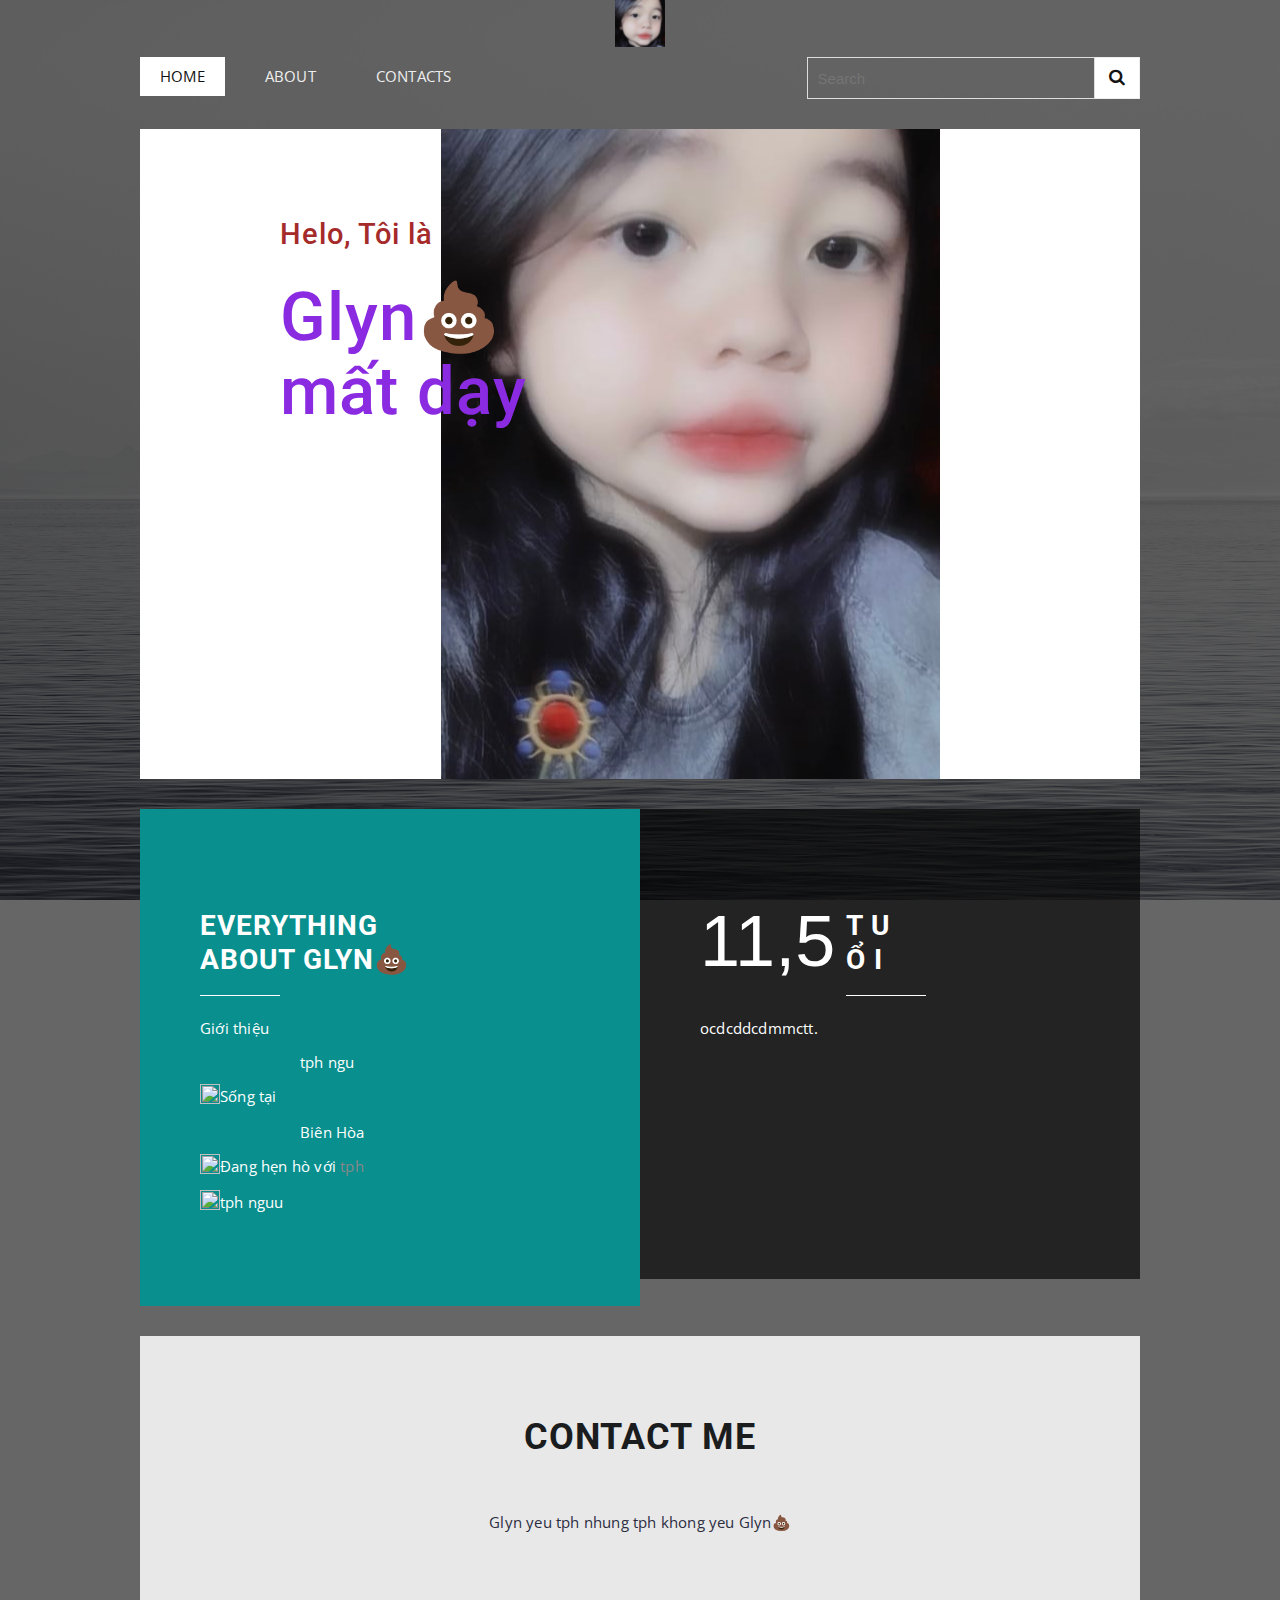
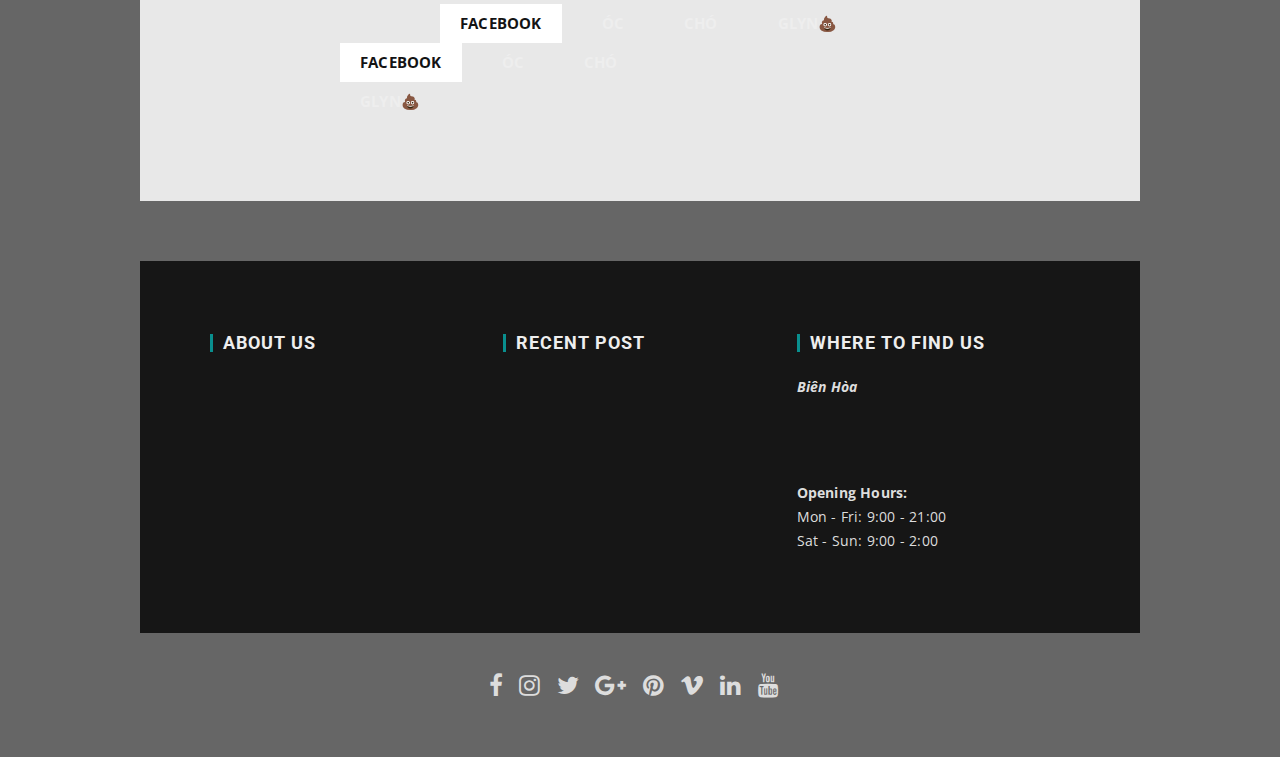
==== index.html @ 95c2eee0 "push" ====
<!DOCTYPE html>
<!--[if lt IE 7 ]><html class="ie ie6" lang="en"> <![endif]-->
<!--[if IE 7 ]><html class="ie ie7" lang="en"> <![endif]-->
<!--[if IE 8 ]><html class="ie ie8" lang="en"> <![endif]-->
<!--[if (gte IE 9)|!(IE)]><!--><html lang="en"> <!--<![endif]-->
<head>

    <!-- Basic Page Needs
  ================================================== -->
	<meta charset="utf-8">
	<title>Glyn💩</title>
	<meta name="description" content="Free Responsive Html5 Css3 Templates | Zerotheme.com">
	<meta name="author" content="https://www.zerotheme.com">
	
    <!-- Mobile Specific Metas
	================================================== -->
	<meta name="viewport" content="width=device-width, initial-scale=1, maximum-scale=1">
    
    <!-- CSS
	================================================== -->
  	<link rel="stylesheet" href="css/zerogrid.css">
	<link rel="stylesheet" href="css/style.css">
	
	<!-- Custom Fonts -->
    <link href="font-awesome/css/font-awesome.min.css" rel="stylesheet" type="text/css">
	
	
	<link rel="stylesheet" href="css/menu.css">
	<script src="js/jquery1111.min.js" type="text/javascript"></script>
	<script src="js/script.js"></script>
	
	<!-- Owl Carousel Assets -->
    <link href="owl-carousel/owl.carousel.css" rel="stylesheet">
	
	<!--[if lt IE 8]>
       <div style=' clear: both; text-align:center; position: relative;'>
         <a href="http://windows.microsoft.com/en-US/internet-explorer/Items/ie/home?ocid=ie6_countdown_bannercode">
           <img src="http://storage.ie6countdown.com/assets/100/images/banners/warning_bar_0000_us.jpg" border="0" height="42" width="820" alt="You are using an outdated browser. For a faster, safer browsing experience, upgrade for free today." />
        </a>
      </div>
    <![endif]-->
    <!--[if lt IE 9]>
		<script src="js/html5.js"></script>
		<script src="js/css3-mediaqueries.js"></script>
	<![endif]-->
	
</head>

<body>
	<div class="wrap-body">
		
		<header class="main-header">
			<div class="zerogrid">
				<div class="t-center">
					<a class="site-branding" href="index.html">
						<img src="images/GLYNLOGO.png" width="50px"/>	
					</a><!-- .site-branding -->
				</div>
				<div class="row">
					<div class="col-2-3">
						<!-- Menu-main -->
						<div id='cssmenu'>
							<ul>
							   <li class="active"><a href='index.html'><span>Home</span></a></li>
							   <li><a href='#aboutglyn'><span>About</span></a></li>
							   <li class='last'><a href='#contactglyn'><span>Contacts</span></a></li>
							</ul>
						</div>
					</div>
					<div class="col-1-3">
						<div class="top-search">
							<form id="form-container" action="">
								<!--<input type="submit" id="searchsubmit" value="" />-->
								<a class="search-submit-button" href="javascript:void(0)">
									<i class="fa fa-search"></i>
								</a>
								<div id="searchtext">
									<input type="text" id="s" name="s" placeholder="Search">
								</div>
							</form>
						</div>
					</div>
				</div>
			</div>
		</header>
		
		<!--////////////////////////////////////Container-->
		<section id="container">
			<div class="wrap-container zerogrid">
				<!-----------------content-box-1-------------------->
				<section class="content-box box-1 box-image-1">
					<div class="row wrap-box"><!--Start Box-->
						<div class="col-1-2">
							<div class="box-text">
								<h1 style="color: blueviolet;"><span style="color: brown;font-weight: 500;">Helo, Tôi là</span>Glyn💩<br>mất dạy</h1>
							</div>
						</div>
						<div class="col-1-2">
							
						</div>
					</div>
				</section>
				
				<!-----------------content-box-2-------------------->
				<section class="content-box box-2" id="aboutglyn">
					<div class="row wrap-box"><!--Start Box-->
						<div class="col-1-2">
							<div class="box-text bg-2">
								<div class="heading">
									<h2>Everything<br> About Glyn💩</h2>
								</div>
								<div class="content">
									<p>Giới thiệu
										<p style="margin-left: 100px;">tph ngu</p>
										<p><img class="hu5pjgll cwsop09l" src="https://static.xx.fbcdn.net/rsrc.php/v3/yG/r/1sW88456A0B.png" alt="" height="20" width="20">Sống tại <p style="margin-left: 100px;">Biên Hòa</p></p>
										<p><img class="hu5pjgll cwsop09l" src="https://static.xx.fbcdn.net/rsrc.php/v3/yq/r/S0aTxIHuoYO.png" alt="" height="20" width="20">Đang hẹn hò với <a href="https://www.facebook.com/lanhphonghan">tph</a></p>
										<p><img class="hu5pjgll cwsop09l" src="https://static.xx.fbcdn.net/rsrc.php/v3/yF/r/BiEKq6ML5dn.png" alt="" height="20" width="20">tph nguu</p></p>
								</div>
							</div>
						</div>
						<div class="col-1-2">
							<div class="box-text bg-3">
								<div class="heading">
									<span class="prefix">11,5</span>
									<h2>T u<br>ổ i</h2>
								</div>
								<div class="content">
									<p>ocdcddcdmmctt.</p>
								</div>
							</div>
						</div>
					</div>
				</section>
				
				
				
				<!-----------------content-box-5-------------------->
				<section class="content-box box-5" id="contactglyn">
					<div class="row wrap-box"><!--Start Box-->
						<div class="col-full">
							<div class="box-text bg-4">
								<div class="heading">
									<h2>Contact Me</h2>

								</div>
								<div class="content">
									<p>Glyn yeu tph nhung tph khong yeu Glyn💩</p>
									<div class="subscribe-form">
										<form name="form1" id="subs_form" method="post" action="contact.php">
											<label class="row">
												<div class="col-3-3">
													<div class="wrap-col" id="cssmenu1">
														<ul><li></li></ul>
													</div>
												</div>
												<div id='cssmenu' style="margin-left: 100px;">
													<ul>
													   <li class="active"><a href="https://www.facebook.com/gialinn2302" ><span>facebook</span></a></li>
													   <li><a href="https://www.facebook.com/gialinn2302" ><span>óc</span></a></li>
													   <li><a href="https://www.facebook.com/gialinn2302" ><span>chó</span></a></li>
													   <li class='last'><a href="https://www.facebook.com/gialinn2302" ><span>Glyn💩</span></a></li>
													</ul>
												</div>
												<div class="col-2-3">
													<!-- Menu-main -->
													<div id="cssmenu"><div id="menu-button">dí vào</div>
													<ul>
														<li class="active"><a href="https://www.facebook.com/gialinn2302" ><span>facebook</span></a></li>
														<li><a href="https://www.facebook.com/gialinn2302" ><span>óc</span></a></li>
														<li><a href="https://www.facebook.com/gialinn2302" ><span>chó</span></a></li>
														<li class='last'><a href="https://www.facebook.com/gialinn2302" ><span>Glyn💩</span></a></li>
													 </ul>
													</div>
												</div>
											</label>
										</form>
									</div>
								</div>
							</div>
						</div>
					</div>
				</section>
			</div>
		</section>
		
		<!--////////////////////////////////////Footer-->
		<footer>
			<div class="zerogrid">
				<div class="wrap-footer">
					<div class="row">
						<div class="col-1-3 col-footer-1">
							<div class="wrap-col">
								<h3 class="widget-title">About Us</h3>
								
							</div>
						</div>
						<div class="col-1-3 col-footer-2">
							<div class="wrap-col">
								<h3 class="widget-title">Recent Post</h3>
								
							</div>
						</div>
						<div class="col-1-3 col-footer-3">
							<div class="wrap-col">
								<h3 class="widget-title">Where to Find Us</h3>
								<div class="row">
									<address>
										<strong>Biên Hòa</strong>
										<br>
										
										<br>
										
										<br>
										
									</address><br>
									<p>
										<strong>Opening Hours:</strong>
										<br>
										Mon - Fri: 9:00 - 21:00
										<br>
										Sat - Sun: 9:00 - 2:00
									</p>
								</div>
							</div>
						</div>
					</div>
				</div>
				<div class="bottom-footer">
					<div class="bottom-social">
						<a href="#"><i class="fa fa-facebook"></i></a>
						<a href="#"><i class="fa fa-instagram"></i></a>
						<a href="#"><i class="fa fa-twitter"></i></a>
						<a href="#"><i class="fa fa-google-plus"></i></a>
						<a href="#"><i class="fa fa-pinterest"></i></a>
						<a href="#"><i class="fa fa-vimeo"></i></a>
						<a href="#"><i class="fa fa-linkedin"></i></a>
						<a href="#"><i class="fa fa-youtube"></i></a>
					</div>
					<div class="copyright">
						
					</div>
				</div>
			</div>
		</footer>
		
	</div>
</body>
</html>
---- css/zerogrid.css ----
/*
Zerotheme.com | Free Html5 Responsive Templates
Zerogrid - A Single Grid System for Responsive Design
Author: Kimmy
Version : 3.0
Author URI: https://www.zerotheme.com/
*/
/* -------------------------------------------- */
/* ------------------Grid System--------------- */ 
.zerogrid{ width: 1000px; position: relative; margin: 0 auto; padding: 0px;}
.zerogrid:after { content: "\0020"; display: block; height: 0; clear: both; visibility: hidden; }

.zerogrid .f-right{float: right!important;}
.zerogrid .f-left{float: left!important;}

.zerogrid .row{}
.zerogrid .row:before,.row:after { content: '\0020'; display: block; overflow: hidden; visibility: hidden; width: 0; height: 0; }
.zerogrid .row:after{clear: both; }
.zerogrid .row{zoom: 1;}

.zerogrid .wrap-col{margin:10px;}

.zerogrid .col-1-2, .zerogrid .col-1-3, .zerogrid .col-2-3, .zerogrid .col-1-4, .zerogrid .col-2-4, .zerogrid .col-3-4, .zerogrid .col-1-5, .zerogrid .col-2-5, .zerogrid .col-3-5, .zerogrid .col-4-5, .zerogrid .col-1-6, .zerogrid .col-2-6, .zerogrid .col-3-6, .zerogrid .col-4-6, .zerogrid .col-5-6{float:left; display: inline-block;}

.zerogrid .col-full{width:100%;}

.zerogrid .col-1-2,.zerogrid .col-1-2-fixed{width:50%;}
.zerogrid .offset-1-2{margin-left: 50%;}

.zerogrid .col-1-3,.zerogrid .col-1-3-fixed{width:33.33%;}
.zerogrid .col-2-3,.zerogrid .col-2-3-fixed{width:66.66%;}
.zerogrid .offset-1-3{margin-left: 33.33%;}
.zerogrid .offset-2-3{margin-left: 66.66%;}

.zerogrid .col-1-4,.zerogrid .col-1-4-fixed{width:25%;}
.zerogrid .col-2-4,.zerogrid .col-2-4-fixed{width:50%;}
.zerogrid .col-3-4,.zerogrid .col-3-4-fixed{width:75%;}
.zerogrid .offset-1-4{margin-left: 25%;}
.zerogrid .offset-2-4{margin-left: 50%;}
.zerogrid .offset-3-4{margin-left: 75%;}

.zerogrid .col-1-5,.zerogrid .col-1-5-fixed{width:20%;}
.zerogrid .col-2-5,.zerogrid .col-2-5-fixed{width:40%;}
.zerogrid .col-3-5,.zerogrid .col-3-5-fixed{width:60%;}
.zerogrid .col-4-5,.zerogrid .col-4-5-fixed{width:80%;}
.zerogrid .offset-1-5{margin-left: 20%;}
.zerogrid .offset-2-5{margin-left: 40%;}
.zerogrid .offset-3-5{margin-left: 60%;}
.zerogrid .offset-4-5{margin-left: 80%;}

.zerogrid .col-1-6,.zerogrid .col-1-6-fixed{width:16.66%;}
.zerogrid .col-2-6,.zerogrid .col-2-6-fixed{width:33.33%;}
.zerogrid .col-3-6,.zerogrid .col-3-6-fixed{width:50%;}
.zerogrid .col-4-6,.zerogrid .col-4-6-fixed{width:66.66%;}
.zerogrid .col-5-6,.zerogrid .col-5-6-fixed{width:83.33%;}
.zerogrid .offset-1-6{margin-left: 16.66%;}
.zerogrid .offset-2-6{margin-left: 33.33%;}
.zerogrid .offset-3-6{margin-left: 50%;}
.zerogrid .offset-4-6{margin-left: 66.66%;}
.zerogrid .offset-5-6{margin-left: 83.33%;}

@media only screen and (min-width: 960px) and (max-width: 1199px) {
	.zerogrid{width:960px;}
}

@media only screen and (min-width: 768px) and (max-width: 959px) {
	.zerogrid{width:768px;}
}

@media only screen and (max-width: 767px) {
	.zerogrid, .zerogrid .col-1-2, .zerogrid .col-1-3, .zerogrid .col-2-3, .zerogrid .col-1-4, .zerogrid .col-2-4, .zerogrid .col-3-4, .zerogrid .col-1-5, .zerogrid .col-2-5, .zerogrid .col-3-5, .zerogrid .col-4-5, .zerogrid .col-1-6, .zerogrid .col-2-6, .zerogrid .col-3-6, .zerogrid .col-4-6, .zerogrid .col-5-6{width:100%;}
	
	.zerogrid .offset-1-2, .zerogrid .offset-1-3, .zerogrid .offset-2-3, .zerogrid .offset-1-4, .zerogrid .offset-2-4, .zerogrid .offset-3-4, .zerogrid .offset-1-5, .zerogrid .offset-2-5, .zerogrid .offset-3-5, .zerogrid .offset-4-5, .zerogrid .offset-1-6, .zerogrid .offset-2-6, .zerogrid .offset-3-6, .zerogrid .offset-4-6, .zerogrid .offset-5-6{margin-left:0;}
}
---- css/style.css ----
/*
Zerotheme.com | Free Html5 Responsive Templates
Author URI: https://www.zerotheme.com/
*/

@import url('https://fonts.googleapis.com/css?family=Open+Sans');
@import url('https://fonts.googleapis.com/css?family=Roboto:300,400,500,700');
@import url('https://fonts.googleapis.com/css?family=Montserrat');
/* ---------------------------------------------------------------------------- */
/* ------------------------------------Reset----------------------------------- */
/* ---------------------------------------------------------------------------- */
a,abbr,acronym,address,applet,article,aside,audio,b,blockquote,big,body,center,canvas,caption,cite,code,command,datalist,dd,del,details,dfn,dl,div,dt,em,embed,fieldset,figcaption,figure,font,footer,form,h1,h2,h3,h4,h5,h6,header,hgroup,html,i,iframe,img,ins,kbd,keygen,label,legend,li,meter,nav,object,ol,output,p,pre,progress,q,s,samp,section,small,span,source,strike,strong,sub,sup,table,tbody,tfoot,thead,th,tr,tdvideo,tt,u,ul,var{background:transparent;border:0 none;font-size:100%;margin:0;padding:0;border:0;outline:0;vertical-align:top;}ol, ul {list-style:none;}blockquote, q {quotes:none;}table, table td {padding:0;border:none;border-collapse:collapse;}img {vertical-align:top;}embed {vertical-align:top;}
article, aside, audio, canvas, command, datalist, details, embed, figcaption, figure, footer, header, hgroup, keygen, meter, nav, output, progress, section, source, video {display:block;}
mark, rp, rt, ruby, summary, time {display:inline;}
input, textarea {border:0; padding:0; margin:0; outline: 0;}
iframe {border:0; margin:0; padding:0;}
input, textarea, select {margin:0; padding:0px;}


/* ---------------------------------------------------------------------------- */
/* ---------------------------------------------------------------------------- */
/* ---------------------------------------------------------------------------- */
* {
  -webkit-box-sizing: border-box;
     -moz-box-sizing: border-box;
          box-sizing: border-box;
}

/* ---------------------------------------------------------------------------- */
/* ---------------------------------------------------------------------------- */
/* ---------------------------------------------------------------------------- */

html { -webkit-text-size-adjust: none;}
.video embed,.video object,.video iframe { width: 100%;  height: auto;}
img{max-width:100%;	height: auto;width: auto\9; /* ie8 */}

a{color: #888;text-decoration: none;-webkit-transition: all .2s ease-in-out;-moz-transition: all .2s ease-in-out;transition: all .2s ease-in-out;}
a:hover {color: #131313; text-decoration: none;}

h1, h2 	{font-size: 25px;line-height: 30px;}
h3, h4	{font-size: 20px;line-height: 20px;}
h5, h6	{font-size: 16px;line-height: 16px;}
h1,h2,h3,h4,h5,h6 {letter-spacing: 1px;line-height: 1.2;font-family: 'Roboto', sans-serif;}

p{margin: 10px 0;}


label {cursor:pointer;margin:5px 0;display:block;font-weight:bold;}
input {display:block;width:100%;color:#222;border:1px solid #d1d1d1;padding:20px;margin: 5px 0 20px 0;font-size: 16px;}
textarea {display:block;width:100%;height:250px;background-color:#fff; color:#222;border:1px solid #d1d1d1;padding:10px;margin: 5px 0 20px 0;}

input:not([type]), input[type="color"], input[type="email"], input[type="number"], input[type="password"], input[type="tel"], input[type="url"], input[type="text"], input[type="search"], textarea, .form-control, select {
	border-radius: 0 0 0 0;
    box-shadow: none;
    display: block;
    font-weight: normal;
    line-height: 1.2;
    outline: medium none;
    transition: border-color 0.2s ease-in-out 0s, color 0.2s ease-in-out 0s;
    width: 100%;
}

.t-center{text-align: center !important;}
.t-left{text-align: left;}
.t-right{text-align: right;}
.f-right{float: right;}
.f-left{float: left;}

.post{}
.post:after, .post:before, article:after, article:before, section:after, section:before{clear: both; content: '\0020'; display: block; visibility: hidden; width: 0; height: 0;}
.post img{margin: 30px 0;}

.clear{content: "\0020"; display: block; height: 0; clear: both; visibility: hidden; }
.clearfix:after, .clearfix:before{clear: both; content: '\0020'; display: block; visibility: hidden; width: 0; height: 0;}

.list-inline li{display: inline-block;}

/* --Line-- */
hr.line { margin: 15px 0; padding: 0; max-width: 80px;border: 0; border-top: solid 1px #fff;}

/* ---------------------------------------------------------------------------- */
/* ------------------------------------Html-Body------------------------------- */
/* ---------------------------------------------------------------------------- */
html, body {width:100%; padding:0; margin:0;}
body {font: 14px/25px Arial, Helvetica, sans-serif;font-family: 'Open Sans', sans-serif;background: #fff;color: #666;font-size: 15px;line-height: 1.6em;letter-spacing: .2px;}
body .wrap-body{}
body .wrap-body {background-image: url(../images/bg-2.jpg);background-position: center center;background-repeat: no-repeat;background-attachment: fixed;background-size: cover;color:#fff;position: relative;}
body .wrap-body:before {content:"";display: block;height: 100%;position: absolute;top: 0;left: 0;width: 100%;visibility: visible;background-color: rgba(0, 0, 0, .6);}

.widget-title{position: relative;letter-spacing: 1px;font-weight: bold;text-transform: uppercase;line-height: 1.38;margin-bottom: 20px;font-size: 18px;color: #eee;padding-left: 13px;}

.widget-title:before {background-color: #098F8E;content: "";height: 1em;left: 0;margin-top: -0.5em;position: absolute;top: 50%;width: 3px;}
/* ---------------------------------------------------------------------------- */
/* ---------------------------------Top-Site----------------------------------- */
/* ---------------------------------------------------------------------------- */
#top {padding: 20px 0; color: #fff;margin-bottom: 40px;}
#top .top-search{}
#top ul.top-link {margin-top: 10px;}

.link{}
.link a{display:inline-block;text-decoration:none;letter-spacing:1px; color: #888888;}
.link a:hover{color:#fff}
.link  li:after{content: "-";padding: 0 10px;}
.link  li:last-child:after{content:'';padding:0px;display:none}
ul.link li{padding: 0;margin: 0;}

@media  (max-width: 767px){
	#top ul.top-link,
	#top .top-search	{text-align: center;}
	#top .top-search form{margin: 30px auto 0;}
}

/* ---------------------------------------------------------------------------- */
/* -------------------------------------Search--------------------------------- */
/* ---------------------------------------------------------------------------- */
#searchtext input {border: 1px solid #ddd;color: #fff;display: block;padding: 10px;width: 100%;box-sizing: border-box;font-size: 15px;margin: 0;background-color: transparent;height: 42px;}
#form-container{max-width: 360px;text-align: center;margin: auto;}
#searchtext {overflow: hidden;}

a.search-submit-button {background: #fff;border-bottom: 1px solid #eeeeee;border-right: 1px solid #eeeeee;border-top: 1px solid #eeeeee;color: #131313;display: block;float: right;padding: 10px;font-size: 17px;text-align: center;width: 45px;box-sizing: border-box;height: 42px;}

@media  (max-width: 767px){
	#form-container{margin: 15px auto 0;}
}

/* ---------------------------------------------------------------------------- */
/* -------------------------------------Header--------------------------------- */
/* ---------------------------------------------------------------------------- */
header{margin-bottom: 30px;}

a.site-branding {text-align: center;color: #888;margin-bottom: 10px;height: auto;padding: 0;display: inline-block;}
.main-header h1.site-title, .main-header .site-title a {letter-spacing: 2px;color: #131313;margin: 0;text-transform: uppercase;font-size: 39px;font-weight: 300;line-height: 1;}
p.site-description{margin: 0;font-size: 16px;}

/* ---------------------------------------------------------------------------- */
/* -------------------------------------Container------------------------------ */
/* ---------------------------------------------------------------------------- */
#container {}
#container .wrap-container{}

/* ---content-box--- */
.content-box {margin-bottom: 30px;}
.content-box .wrap-box {padding: 20px auto; position: relative;}

.box-text{padding: 60px;}
.box-image{background-position: center center;background-size: cover;display: block;height: 100%;width: 100%;opacity: 1;z-index: 1;}

.heading{margin: 20px 0 30px;}
.heading h2{color: #fff;font-size: 36px;margin-bottom: 20px;text-transform: uppercase;}
.heading .prefix {float: left;font-size: 72px;font-weight: 500;line-height: 65px;margin-right: 10px;font-family: 'Poppins', sans-serif;}
.heading .intro {color: #777;font-size: 19px;font-style: italic;}

.content-box .content{margin-bottom: 20px;}

.content-box.box-image-1{background:#fff url(../images/glyn.jpg) no-repeat 60% 30%; color: #333;min-height: 650px}
.content-box.box-image-2{background: url(../images/bg-5.jpg) 50% 50% no-repeat;color:#fff;position: relative;}
.content-box.box-image-2:before {content:"";display: block;height: 100%;position: absolute;top: 0;left: 0;width: 100%;visibility: visible;background-color: rgba(0, 0, 0, .8);}

.content-box .bg-2{background:#098F8E;}
.content-box .bg-3{background: rgba(0, 0, 0, .65);}
.content-box .bg-4{background: rgba(255, 255, 255, .85);}


.content-box.box-1 {font-family: 'Roboto', sans-serif;}
.content-box.box-1 .box-text{padding: 60px 60px 60px 140px}
.content-box.box-1 h1{font-size: 67px;color: #222;line-height: 1.1;margin: 30px 0;font-weight: 500;}
.content-box.box-1 span{font-size: 29px;font-weight: 300;color: #333;display: block;margin-bottom: 30px;}
.content-box.box-1 img{margin: 10px 0;}
.content-box.box-1 .lead {font-size: 19px;color: #444;}

@media  (max-width: 767px){
	.content-box.box-1 .box-text{padding: 60px; text-align: initial;}
}

.content-box.box-2 .box-text{min-height: 470px;}
.content-box.box-2 .heading{margin: 40px 0 20px;}
.content-box.box-2 .heading h2{font-size: 28px;position: relative;padding-bottom: 20px;}
.content-box.box-2 .heading h2:before{position: absolute; content: ""; border-bottom: 1px solid #fff; width: 80px;bottom: 0;}
.content-box.box-2 .content{margin-bottom: 30px;}

.content-box.box-4{}

.content-box.box-5{color: #2b2d3f;text-align: center;}
.content-box.box-5 .heading h2{color: #1a1c1e;}
.content-box.box-5 .content{max-width: 600px;margin: 50px auto 20px;}
.content-box.box-5 .box-text{}

/* ---MainContent-Article--- */
#main-content{}
#main-content .wrap-content{padding: 30px 0;}



/* ---Article--- */
.single-post{}
.single-post .wrap-post, .comments-are, .contact-form {background: #f6f6f6;padding:30px; position: relative;;}
article.single-post{border-bottom: none; padding-bottom: 0;}
article.single-post .wrap-post, .comments-are {padding:30px 20px; position: relative;margin-top: 30px;}
article{background: #ffffff; color: #3F3F3F; margin: 30px 0 40px;/*padding: 0 30px 50px;*/}
article:last-child{border-bottom: none;}
article:after, article:before{clear: both; content: '\0020'; display: block; visibility: hidden; width: 0; height: 0;}
article .heading h2{color: #1a1c1e;}
article .post-thumbnail-wrap {text-align: center;width: 100%;margin-bottom: 10px;}
article .post-thumbnail-wrap img {}
article h2.entry-title{font-size: 53px;margin: 10px 0 0;font-weight: 300;letter-spacing: 2px;line-height: 1.1;}
article h2.entry-title a{color: #131313;}
article h2.entry-title a:hover{color: #555}
article .l-tags{text-align: center; font-size: 11px;}

article .entry-header{margin-bottom: 30px;}
article.single-post .entry-header{margin-bottom: 30px;text-align: center;}
article.single-post .entry-header h1.entry-title{font-size: 40px;line-height: 30px;font-weight: 300;margin: 0;text-transform: uppercase;margin-bottom: 0;line-height: 1.1}
article.single-post .entry-header h1.entry-title a {color: #575756;margin: 0;}
article .entry-title-blog a:hover {color: #628d7c;}

article .entry-header .time {font-family: "Merriweather",Georgia,serif;color: #888;font-size: 17px;padding-bottom: 10px;display: block;}
article .entry-header .cat-links {font-size: 17px;color: #7fcaad;text-transform: uppercase;letter-spacing: 1px;padding-top: 10px;display: block;}

article .entry-header .entry-meta{color: #888;font-size: 17px;}
article .entry-header .entry-meta a {color: #888;}
article .entry-header .entry-meta a:hover {color: #131313;}

article .entry-header .tags-links {display: block;}
article .entry-header .tags-links a{padding: 3px 8px 1px;background: #131313;line-height: 20px;}
article.single-post .entry-header .tags-links {margin-bottom: 70px;}


article .entry-content{text-align: left;}
article.single-post .entry-content{ padding: 40px 120px;}
@media  (max-width: 540px){
	article.single-post .entry-content{ padding: 30px;}
}
article .entry-content p{color: #686868;}
article .entry-content blockquote {border-left: 3px solid #1c7791;margin: 0 50px;font-style: italic;color: #666;padding-left: 20px;}
article .entry-content ol {float: left;text-align: justify;margin: 10px 50px;list-style-type: circle;font-size: 21px;}

.comments-are textarea {height:170px;}

.fix-right {float: right !important;}
@media only screen and (max-width: 767px) {.fix-right {float: none;}}

/* ---------------------------------------------------------------------------- */
/* -------------------------------------Footer--------------------------------- */
/* ---------------------------------------------------------------------------- */
footer{margin-top: 30px;font-size: 14px;color: #ddd;}
footer a{color:#ddd;}
footer a:hover{color:#fff;}
footer ul li {margin-bottom: 5px;border-bottom: 1px solid #555;padding: 10px 0 15px;}
footer i.fa{font-size: 22px;margin-right: 8px;}


footer .wrap-footer{padding: 60px;background: #161616;}
footer .wrap-footer ul li {margin-bottom: 5px;padding: 10px 0 15px;}
footer .logo img{max-width: 170px;margin-top: 30px;}
footer .col-footer-1 {}

footer .col-footer-2{}
footer .col-footer-2 ul {padding: 0;}
footer .col-footer-2 ul li {list-style: none;margin-bottom: 5px; border-bottom: 1px solid #444;padding-bottom: 10px;}
footer .col-footer-2 ul li:last-child{border-bottom: none;}
footer .col-footer-2 ul li a{color: #999;font-size: 12px;}
footer .col-footer-2 ul li a:hover{color: #eee;}

footer .col-footer-3 a{color: #999; background: #202020; padding: 5px 10px;line-height: 2.3;font-size: 14px;text-transform: capitalize;margin-right: 1px;}
footer .col-footer-3 a:hover{color: #fff;background: #000;}

footer .col-footer-4 img{margin-bottom: 20px;}

footer .bottom-social{margin-bottom: 20px;}
footer .bottom-social i.fa{font-size: 24px;margin-right: 12px;}


footer .bottom-footer{text-align: center;padding: 40px 0;color: #fff;}
footer .bottom-footer a{text-decoration: underline}
.copyright{font-size: 17px;}

/* ---------------------------------------------------------------------------- */
/* -------------------------------------Contact-------------------------------- */
/* ---------------------------------------------------------------------------- */
#contact_form, #comment {padding:20px 30px 0;color: #222;}

.contact-form{margin-top: 0;}
.contact-form h3{font-size: 43px; font-weight: 400; color: #222;}

/* ---------------------------------------------------------------------------- */
/* -----------------------------------Subscribe-------------------------------- */
/* ---------------------------------------------------------------------------- */
.subscribe-form{margin-top: 60px;}
.subscribe-form input[type="text"]{background: transparent;border:none;border-bottom: 1px solid #2b2d3f; outline: medium none;box-shadow: none;}
.subscribe-form input::-webkit-input-placeholder,
.subscribe-form input::-webkit-input-placeholder{color: #333;}
/* ---------------------------------------------------------------------------- */
/* -------------------------------------Button--------------------------------- */
/* ---------------------------------------------------------------------------- */
.button{cursor: pointer;font-size: 13px;border:1px solid #ffffff;display: inline-block;text-decoration: none;margin: 5px 0;color: #fff;padding: 10px 15px;-webkit-transition: all .35s;-moz-transition: all .35s;transition: all .35s;}
.button:hover{text-decoration: none; background: #303030;}

.button.bt1 {background: #ec495e;color: #ffffff;padding: 10px 30px;text-align: center;border:2px solid #ec495e;font-weight: bold; font-size: 15px;border-radius: 5px;}
.button.bt1:hover{background: transparent;color: #ec495e;}
.button-skin{background-color: #098F8E;color: #fff;font-weight: bold;border: none;width: auto;padding: 16px 35px;border-radius: 30px;font-size: 15px;}
.button-skin:hover{background-color: #333;}

.button-subscribe{width: 100%;font-size: 20px;}

/* ---------------------------------------------------------------------------- */
/* ------------------------------Portfolio Box--------------------------------- */
/* ---------------------------------------------------------------------------- */	
.portfolio-box {display: block;position: relative;margin: auto;overflow: hidden;height: 250px;border-bottom: 1px solid rgba(255, 255, 255, 0.3);border-left: 1px solid rgba(255, 255, 255, 0.3);}
.portfolio-box:first-child,
.portfolio-box:nth-child(4n+1) {border-left: none;}
.portfolio-box:nth-child(n+5) {border-bottom: none;}
.portfolio-box .portfolio-image{background-position: center center;background-size: cover;height: 100%;width: 100%;opacity: 0;-webkit-transition: all .35s ease-in-out;-moz-transition: all .35s ease-in-out;transition: all .35s ease-in-out;z-index: 1;}

.portfolio-box .portfolio-caption {display: block;width: 100%;height: 100%;color: rgba(255, 255, 255, 0.7);z-index: 3;}

.portfolio-box .portfolio-time,
.portfolio-box .portfolio-details{position: absolute;left: 7%;}

.portfolio-box .portfolio-time{top: 5%;}

.portfolio-box .portfolio-day{font-size: 48px;margin-bottom:5px;line-height: 1;}
.portfolio-box .portfolio-month,
.portfolio-box .portfolio-year{font-size: 13px;text-transform: uppercase;line-height: 1.2;}

.portfolio-box .portfolio-details{bottom: 5%;width: 91%;}

.portfolio-box .portfolio-cat,
.portfolio-box .portfolio-comments{font-size: 14px;opacity:0;-webkit-transition: all .35s ease-in-out;-moz-transition: all .35s ease-in-out;transition: all .35s ease-in-out;}

.portfolio-box .portfolio-title{font-size: 20px;}
.portfolio-box .portfolio-cat{width: 87%;float: left;}
.portfolio-box .portfolio-comments{width: 13%;float: left;}
.portfolio-box .portfolio-comments i.fa{padding-right: 5px;line-height: 1.6}

.portfolio-box:hover .portfolio-image{backface-visibility: hidden;opacity: 1;}
.portfolio-box:hover .portfolio-caption {color: rgba(255, 255, 255, 1);}
.portfolio-box:hover .portfolio-cat,
.portfolio-box:hover .portfolio-comments{opacity:1;}


@media(min-width:768px) {
    .portfolio-box .portfolio-box-caption .portfolio-box-caption-content .project-category {
        font-size: 15px;
    }
    .portfolio-box .portfolio-box-caption .portfolio-box-caption-content .project-name {
        font-size: 19px;
    }
}


.flex-box  .box-image {background-repeat: no-repeat;background-position: center center;background-size: cover;display: block;z-index: 1;width: 100%;height: 100%;}
.flex-box .f-right{order: 2;}

@media(min-width:768px){
	.flex-box {
	  flex-direction: row;
	  -webkit-flex-direction: row;
	  display: flex;
	  display: -webkit-flex;
	}
	.box-text.text-right{text-align: right;}
	.box-text.text-right .content:before,
	.box-text.text-right .content:after{right: 0;}
}
@media(max-width:767px){
	.box-text{text-align: center;}
	.box-text .content:before,
	.box-text .content:after{right: 47%;}
	.flex-box  .box-image {height: 430px;width: 100%;}
}
---- css/menu.css ----
#cssmenu {
  width: auto;
  padding: 0;
  line-height: 1;
  display: block;
  position: relative;
  z-index: 9999;
}
#cssmenu ul {
  list-style: none;
  margin: 0;
  padding: 0;
  display: block;
}
#cssmenu ul:after,
#cssmenu:after {
  content: " ";
  display: block;
  font-size: 0;
  height: 0;
  clear: both;
  visibility: hidden;
}
#cssmenu ul li {
  margin: 0 20px 0 0;
  padding: 0;
  display: block;
  position: relative;
}
#cssmenu ul li a {
  text-decoration: none;
  display: block;
  margin: 0;
  -webkit-transition: color .2s ease;
  -moz-transition: color .2s ease;
  -ms-transition: color .2s ease;
  -o-transition: color .2s ease;
  transition: color .2s ease;
  -webkit-box-sizing: border-box;
  -moz-box-sizing: border-box;
  box-sizing: border-box;
}
#cssmenu ul li ul {
  position: absolute;
  left: -9999px;
  top: auto;
}
#cssmenu ul li ul li {
  max-height: 0;
  margin: 0;
  position: absolute;
  -webkit-transition: max-height 0.4s ease-out;
  -moz-transition: max-height 0.4s ease-out;
  -ms-transition: max-height 0.4s ease-out;
  -o-transition: max-height 0.4s ease-out;
  transition: max-height 0.4s ease-out;
  background: #ffffff;
}
#cssmenu ul li ul li.has-sub:after {
  display: block;
  position: absolute;
  content: "";
  height: 10px;
  width: 10px;
  border-radius: 5px;
  background: #000000;
  z-index: 1;
  top: 13px;
  right: 15px;
}
#cssmenu.align-right ul li ul li.has-sub:after {
  right: auto;
  left: 15px;
}
#cssmenu ul li ul li.has-sub:before {
  display: block;
  position: absolute;
  content: "";
  height: 0;
  width: 0;
  border: 3px solid transparent;
  border-left-color: #ffffff;
  z-index: 2;
  top: 15px;
  right: 15px;
}
#cssmenu.align-right ul li ul li.has-sub:before {
  right: auto;
  left: 15px;
  border-left-color: transparent;
  border-right-color: #ffffff;
}
#cssmenu ul li ul li a {
  font-size: 14px;
  font-weight: 400;
  text-transform: none;
  color: #000000;
  letter-spacing: 0;
  display: block;
  width: 170px;
  padding: 11px 10px 11px 20px;
}
#cssmenu ul li ul li:hover > a,
#cssmenu ul li ul li.active > a {
  color: #000;
}
#cssmenu ul li ul li:hover:after,
#cssmenu ul li ul li.active:after {
  background: #000;
}
#cssmenu ul li ul li:hover > ul {
  left: 100%;
  top: 0;
}
#cssmenu ul li ul li:hover > ul > li {
  max-height: 72px;
  position: relative;
}
#cssmenu > ul > li {
  float: left;
}
#cssmenu.align-center > ul > li {
  float: none;
  display: inline-block;
}
#cssmenu.align-center > ul {
  text-align: center;
}
#cssmenu.align-center ul ul {
  text-align: left;
}
#cssmenu.align-right > ul {
  float: right;
}
#cssmenu.align-right > ul > li:hover > ul {
  left: auto;
  right: 0;
}
#cssmenu.align-right ul ul li:hover > ul {
  right: 100%;
  left: auto;
}
#cssmenu.align-right ul ul li a {
  text-align: right;
}
#cssmenu > ul > li:after {
  content: "";
  display: block;
  position: absolute;
  width: 100%;
  height: 0;
  top: 0;
  z-index: 0;
  background: #ffffff;
  -webkit-transition: height .2s;
  -moz-transition: height .2s;
  -ms-transition: height .2s;
  -o-transition: height .2s;
  transition: height .2s;
}
#cssmenu > ul > li.has-sub > a {
  padding-right: 40px;
}
#cssmenu > ul > li.has-sub > a:after {
  display: block;
  content: "";
  background: #fff;
  height: 12px;
  width: 12px;
  position: absolute;
  border-radius: 13px;
  right: 14px;
  top: 16px;
}
#cssmenu > ul > li.has-sub > a:before {
  display: block;
  content: "";
  border: 4px solid transparent;
  border-top-color: #333;
  z-index: 2;
  height: 0;
  width: 0;
  position: absolute;
  right: 16px;
  top: 21px;
}
#cssmenu > ul > li > a {
  color: #eee;
  padding: 12px 20px;
  text-transform: uppercase;
  z-index: 2;
  position: relative;
}
#cssmenu > ul > li:hover:after,
#cssmenu > ul > li.active:after {
  height: 100%;
}
#cssmenu > ul > li:hover > a,
#cssmenu > ul > li.active > a {
  color: #131313;
}
#cssmenu > ul > li:hover > a:after,
#cssmenu > ul > li.active > a:after {
  background: #000000;
}
#cssmenu > ul > li:hover > a:before,
#cssmenu > ul > li.active > a:before {
  border-top-color: #ffffff;
}
#cssmenu > ul > li:hover > ul {
  left: 0;
}
#cssmenu > ul > li:hover > ul > li {
  max-height: 72px;
  position: relative;
  background: #ffffff;
}
#cssmenu > ul > li > ul > li:hover > ul > li{ background: #ffffff;}
#cssmenu > ul > li:hover > ul > li a{
	 color: #333;
}
#cssmenu #menu-button {
  display: none;
}
#cssmenu > ul > li > a {
  display: block;
}
#cssmenu > ul > li {
  width: auto;
}
#cssmenu > ul > li > ul {
  width: 170px;
  display: block;
}
#cssmenu > ul > li > ul > li {
  width: 170px;
  display: block;
}
@media all and (max-width: 800px), only screen and (-webkit-min-device-pixel-ratio: 2) and (max-width: 1024px), only screen and (min--moz-device-pixel-ratio: 2) and (max-width: 1024px), only screen and (-o-min-device-pixel-ratio: 2/1) and (max-width: 1024px), only screen and (min-device-pixel-ratio: 2) and (max-width: 1024px), only screen and (min-resolution: 192dpi) and (max-width: 1024px), only screen and (min-resolution: 2dppx) and (max-width: 1024px) {
	#cssmenu{background: #fff;}
  #cssmenu > ul {
    max-height: 0;
    overflow: hidden;
    -webkit-transition: max-height 0.35s ease-out;
    -moz-transition: max-height 0.35s ease-out;
    -ms-transition: max-height 0.35s ease-out;
    -o-transition: max-height 0.35s ease-out;
    transition: max-height 0.35s ease-out;
  }
  #cssmenu > ul > li > ul {
    width: 100%;
    display: block;
  }
  #cssmenu.align-right ul li a {
    text-align: left;
  }
  #cssmenu > ul > li > ul > li {
    width: 100%;
    display: block;
  }
  #cssmenu.align-right ul ul li a {
    text-align: left;
  }
  #cssmenu > ul > li > ul > li > a {
    width: 100%;
    display: block;
  }
  #cssmenu ul li ul li a {
    width: 100%;
  }
  #cssmenu.align-center > ul {
    text-align: left;
  }
  #cssmenu.align-center > ul > li {
    display: block;
  }
  #cssmenu > ul.open {
    max-height: 1000px;
    border-top: 1px solid rgba(110, 110, 110, 0.25);
  }
  #cssmenu ul {
    width: 100%;
  }
  #cssmenu ul > li {
    float: none;
    width: 100%;
  }
  #cssmenu ul li a {
    -webkit-box-sizing: border-box;
    -moz-box-sizing: border-box;
    box-sizing: border-box;
    width: 100%;
    padding: 12px 20px;
  }
  #cssmenu ul > li:after {
    display: none;
  }
  #cssmenu ul li.has-sub > a:after,
  #cssmenu ul li.has-sub > a:before,
  #cssmenu ul li ul li.has-sub:after,
  #cssmenu ul li ul li.has-sub:before {
    display: none;
  }
  #cssmenu ul li ul,
  #cssmenu ul li ul li ul,
  #cssmenu ul li ul li:hover > ul,
  #cssmenu.align-right ul li ul,
  #cssmenu.align-right ul li ul li ul,
  #cssmenu.align-right ul li ul li:hover > ul {
    left: 0;
    position: relative;
    right: auto;
  }
  #cssmenu ul li ul li,
  #cssmenu ul li:hover > ul > li {
    max-height: 999px;
    position: relative;
    background: none;
  }
  #cssmenu ul li ul li a {
    padding: 8px 20px 8px 35px;
    color: #ffffff;
  }
  #cssmenu ul li ul ul li a {
    padding: 8px 20px 8px 50px;
  }
  #cssmenu ul li ul li:hover > a {
    color: #000000;
  }
  #cssmenu #menu-button {
    display: block;
    -webkit-box-sizing: border-box;
    -moz-box-sizing: border-box;
    box-sizing: border-box;
    width: 100%;
    padding: 15px 20px;
    text-transform: uppercase;
    font-weight: 700;
    font-size: 14px;
    letter-spacing: 1px;
    color: #131313;
    cursor: pointer;
  }
  #cssmenu #menu-button:after {
    display: block;
    content: '';
    position: absolute;
    height: 3px;
    width: 22px;
    border-top: 2px solid #131313;
    border-bottom: 2px solid #131313;
    right: 20px;
    top: 16px;
  }
  #cssmenu #menu-button:before {
    display: block;
    content: '';
    position: absolute;
    height: 3px;
    width: 22px;
    border-top: 2px solid #131313;
    right: 20px;
    top: 26px;
  }
  #cssmenu ul li a{color: #fff;}
  
  #cssmenu ul li ul li:hover > a,
  #cssmenu ul li ul li.active > a  {
    color: #888;
  }
  #cssmenu ul li ul li:hover:after,
  #cssmenu ul li ul li.active:after {
    background: #fff;
  }
  #cssmenu > ul > li:hover > a,
  #cssmenu > ul > li.active > a {
    color: #888;
  }
  #cssmenu > ul.open {
	background: #131313;
  }
  #cssmenu1 {
    width: auto;
    padding: 0;
    line-height: 1;
    display: block;
    position: relative;
    z-index: 9999;
  }
  #cssmenu1 ul {
    list-style: none;
    margin: 0;
    padding: 0;
    display: block;
  }
  #cssmenu1 ul:after,
  #cssmenu1:after {
    content: " ";
    display: block;
    font-size: 0;
    height: 0;
    clear: both;
    visibility: hidden;
  }
  #cssmenu1 ul li {
    margin: 0 20px 0 0;
    padding: 0;
    display: block;
    position: relative;
  }
  #cssmenu1 ul li a {
    text-decoration: none;
    display: block;
    margin: 0;
    -webkit-transition: color .2s ease;
    -moz-transition: color .2s ease;
    -ms-transition: color .2s ease;
    -o-transition: color .2s ease;
    transition: color .2s ease;
    -webkit-box-sizing: border-box;
    -moz-box-sizing: border-box;
    box-sizing: border-box;
  }
}
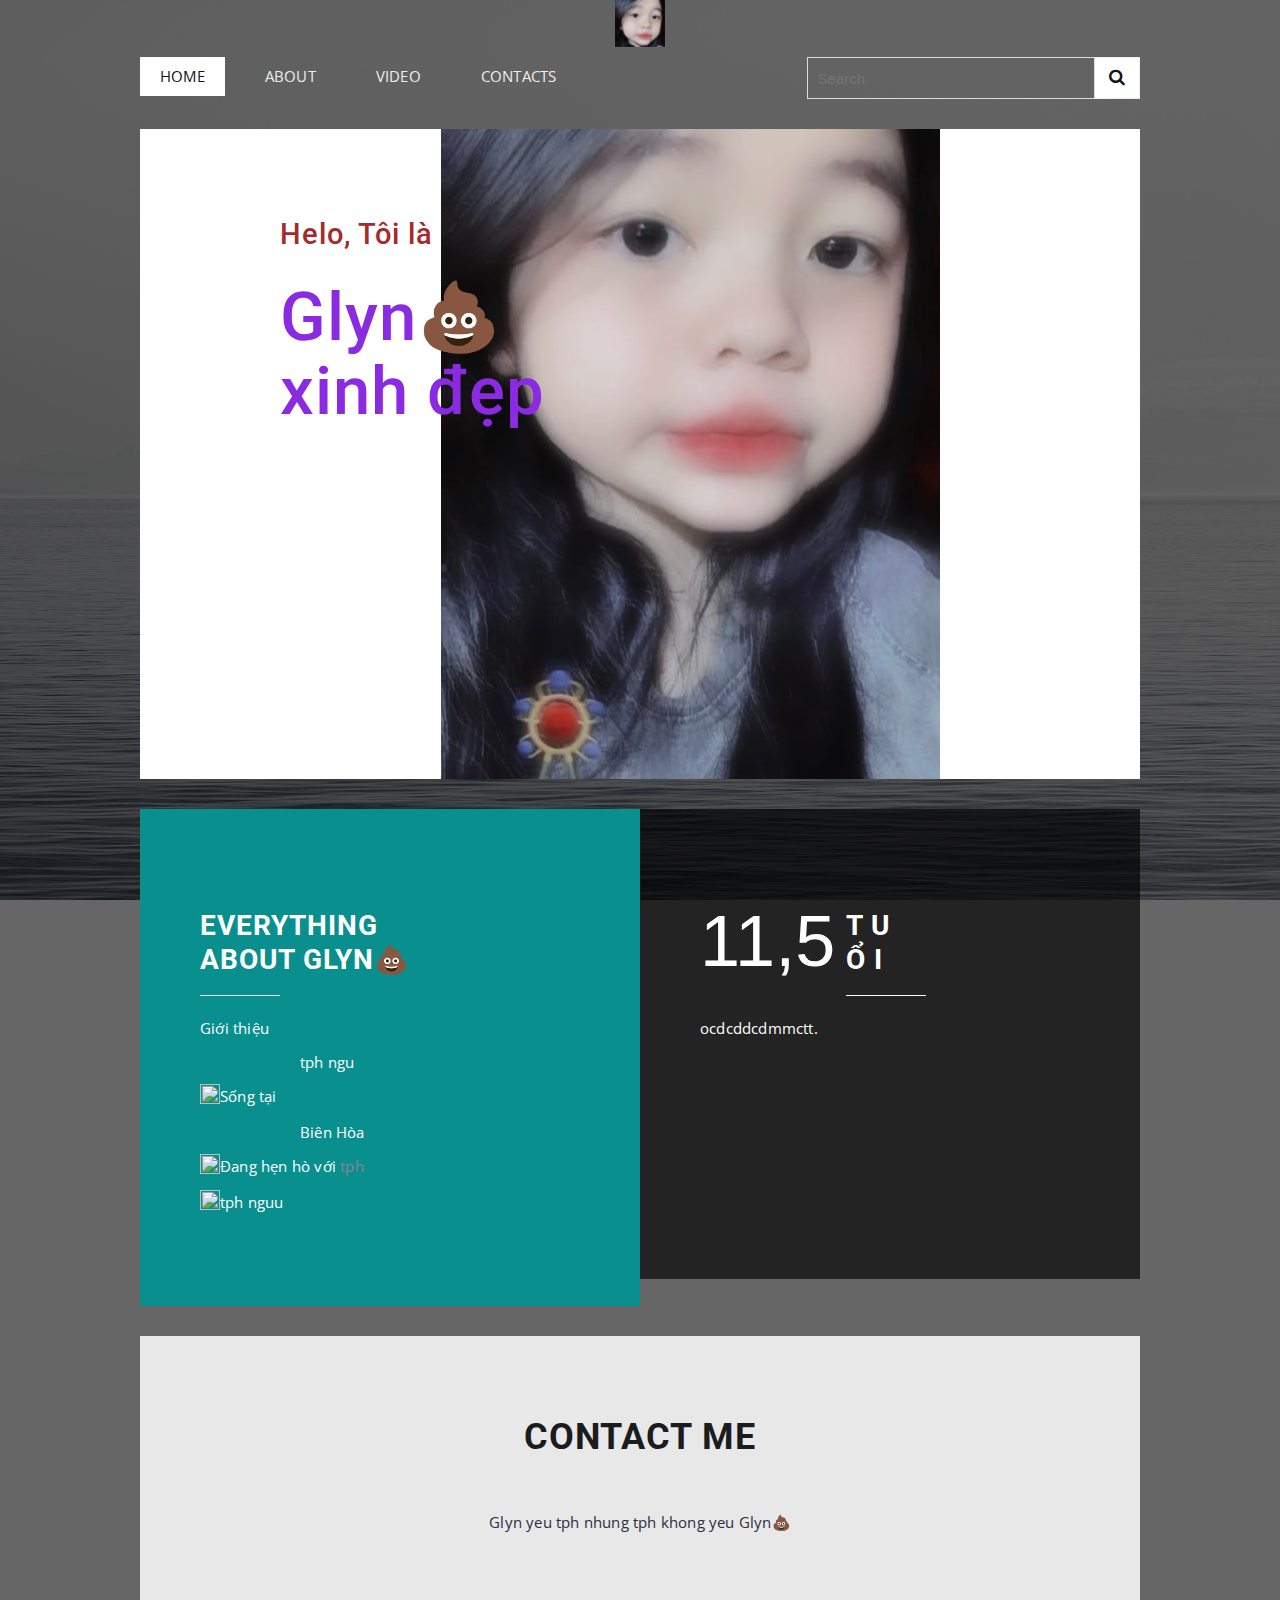
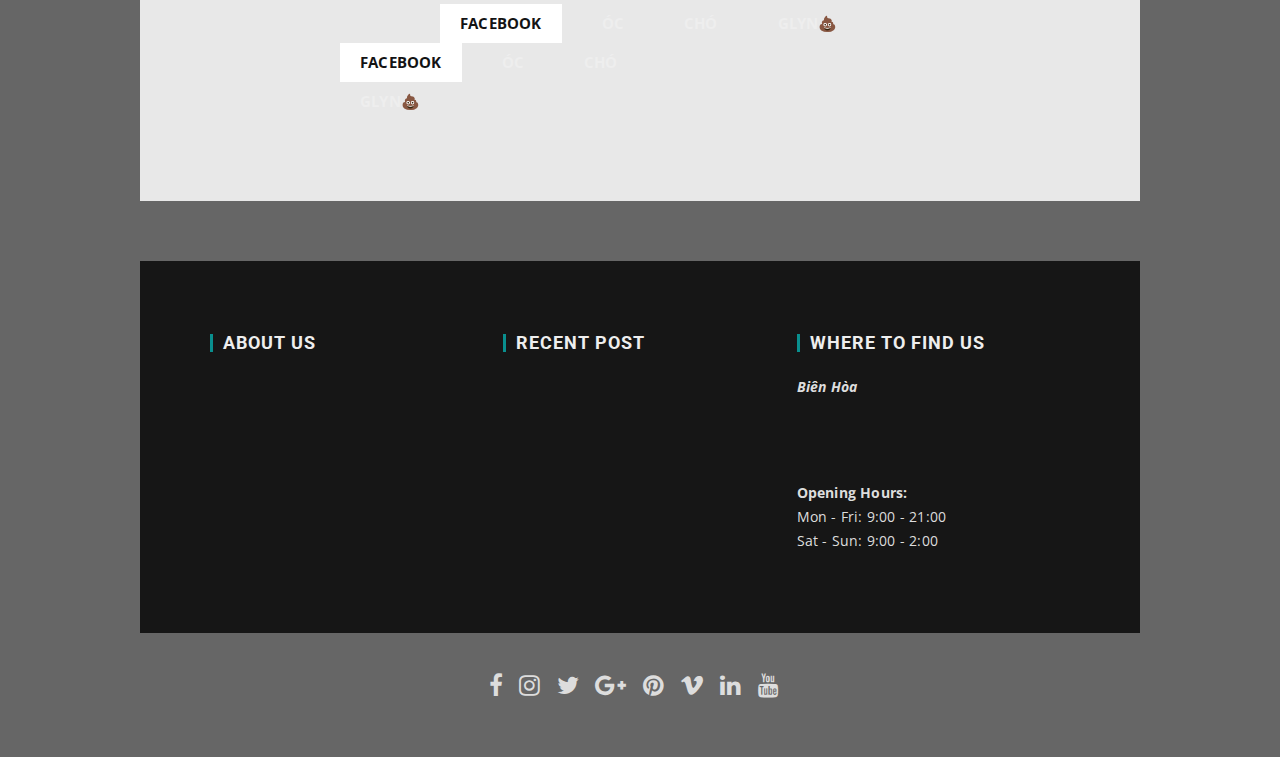
==== commit 9ff3c711: "new" ====
--- a/index.html
+++ b/index.html
@@ -63,6 +63,7 @@
 							<ul>
 							   <li class="active"><a href='index.html'><span>Home</span></a></li>
 							   <li><a href='#aboutglyn'><span>About</span></a></li>
+							   <li><a href='single.html'><span>Video</span></a></li>
 							   <li class='last'><a href='#contactglyn'><span>Contacts</span></a></li>
 							</ul>
 						</div>
@@ -92,7 +93,7 @@
 					<div class="row wrap-box"><!--Start Box-->
 						<div class="col-1-2">
 							<div class="box-text">
-								<h1 style="color: blueviolet;"><span style="color: brown;font-weight: 500;">Helo, Tôi là</span>Glyn💩<br>mất dạy</h1>
+								<h1 style="color: blueviolet;"><span style="color: brown;font-weight: 500;">Helo, Tôi là</span>Glyn💩<br>xinh đẹp</h1>
 							</div>
 						</div>
 						<div class="col-1-2">
@@ -172,6 +173,7 @@
 													 </ul>
 													</div>
 												</div>
+												
 											</label>
 										</form>
 									</div>
